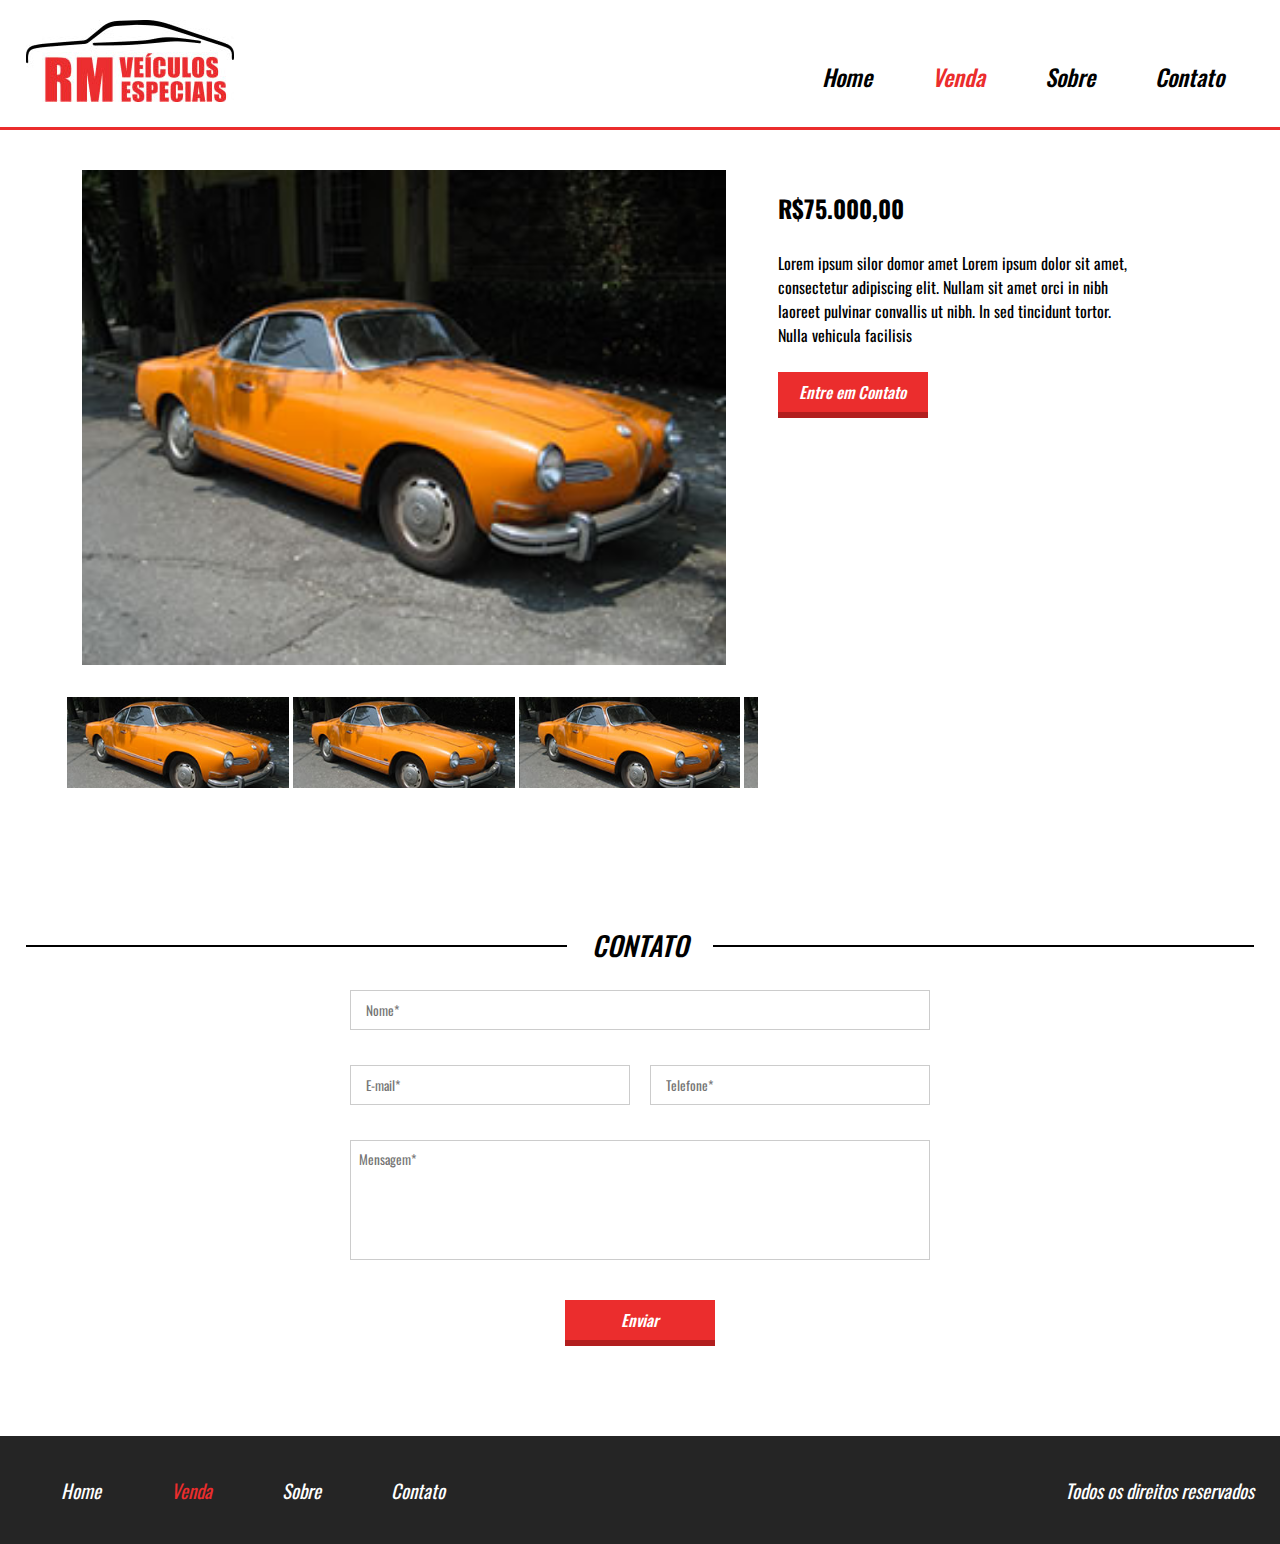
==== veiculo-teste.html @ ee7b996b "Add 'Veiculo-teste' page and Section Sale-Single" ====
<!DOCTYPE html>
<html lang="pt-br">

<head>
    <title>Projeto 05</title>
    <!-- fonts -->
    <link rel="preconnect" href="https://fonts.googleapis.com">
    <link rel="preconnect" href="https://fonts.gstatic.com" crossorigin>
    <link href="https://fonts.googleapis.com/css2?family=Oswald:wght@200;300;400;500;600;700&display=swap"
        rel="stylesheet">
    <!--------->
    <meta charset="UTF-8">
    <meta name="viewport" content="width=device-width, initial-scale=1.0,
    maximun-scale=1.0">
    <meta name="description" content="Conteúdo do meu site.">
    <meta name="keywords" content="palavras-chaves,separadas,por,virgula">
    <meta name="author" content="Carlos Devit">
    <link href="css/style.css" rel="stylesheet" />

</head>

<body>
    <header style="border-bottom: 3px solid #eb2d2d;">
        <div class="container">
            <div class="logo">
                <img src="images/logo.jpg" />
            </div><!-- logo -->

            <nav class="desktop">
                <ul>
                    <li><a href="index.html">Home</a></li>
                    <li><a style="color: #eb2d2d;" href="venda.html">Venda</a></li>
                    <li><a href="">Sobre</a></li>
                    <li><a href="">Contato</a></li>
                </ul>
            </nav><!-- desktop -->

            <nav class="mobile">
                <ul>
                    <li><a href="index.html">Home</a></li>
                    <li><a style="color: #eb2d2d;" href="venda.html">Venda</a></li>
                    <li><a href="">Sobre</a></li>
                    <li><a href="">Contato</a></li>
                </ul>
            </nav><!-- mobile -->
            <div class="clear"></div><!-- clear -->
        </div><!-- container -->
    </header><!-- header -->

    <section class="sale-single">

        <div class="container">
            <!--
            <div class="line-title">
                <div class="ln1"></div>/*ln1*/
            <h2>Volkswagen Karmann-ghia</h2>
        </div> /*line-title*/ -->

            <div class="car-info2">
                <div style="background-image: url(images/carro1.jpg);" class="featured-photo"></div>
                <!-- featured-photo -->
                <div class="nav-galery">
                    <div class="nav-galery-wraper">
                        <div style="background-image: url(images/carro1.jpg);" class="mini-img"></div><!-- mini-img -->
                        <div style="background-image: url(images/carro1.jpg);" class="mini-img"></div><!-- mini-img -->
                        <div style="background-image: url(images/carro1.jpg);" class="mini-img"></div><!-- mini-img -->
                        <div style="background-image: url(images/carro1.jpg);" class="mini-img"></div><!-- mini-img -->
                        <div style="background-image: url(images/carro1.jpg);" class="mini-img"></div><!-- mini-img -->
                        <div style="background-image: url(images/carro1.jpg);" class="mini-img"></div><!-- mini-img -->
                    </div><!-- nav-galery-wraper -->
                </div><!-- nav-galery -->
            </div><!-- car-info2 -->

            <div class="car-description">
                <h2>R$75.000,00</h2>
                <p>Lorem ipsum silor domor amet
                    Lorem ipsum dolor sit amet, consectetur adipiscing elit.
                    Nullam sit amet orci in nibh laoreet pulvinar convallis
                    ut nibh. In sed tincidunt tortor. Nulla vehicula facilisis
                </p>
                <a class="btn1" href="">Entre em Contato</a>
            </div><!-- car-description -->
            <div class="clear"></div><!-- clear -->
        </div><!-- container -->
    </section><!-- sale-single -->

    <section class="contact">
        <div class="line-title">
            <div class="ln1"></div><!-- ln1 -->
            <h2>Contato</h2>
        </div><!-- line-title -->

        <form>
            <div class="input-wraper w100">
                <input placeholder="Nome*" type="text" required>
            </div><!-- input-wraper w100 -->

            <div class="input-wraper w50">
                <input placeholder="E-mail*" type="text" required>
            </div><!-- input-wraper w50 -->

            <div class="input-wraper w50">
                <input placeholder="Telefone*" type="text" required>
            </div><!-- input-wraper w50 -->

            <div class="input-wraper w100">
                <textarea placeholder="Mensagem*" required></textarea>
            </div><!-- input-wraper w100 -->

            <div class="input-wraper w100">
                <input class="btn1" type="submit" value="Enviar">
            </div><!-- input-wraper w100 -->

            <div class="clear"></div><!-- clear -->
        </form>

    </section><!-- contact -->

    <footer>
        <div class="container">
            <nav>
                <ul>
                    <li><a href="index.html">Home</a></li>
                    <li><a style="color: #eb2d2d;" href="venda.html">Venda</a></li>
                    <li><a href="">Sobre</a></li>
                    <li><a href="">Contato</a></li>
                </ul>
            </nav>

            <p>Todos os direitos reservados</p>
            <div class="clear"></div><!-- clear -->
        </div><!-- container -->
    </footer> <!-- footer -->



</body>

</html>
---- css/style.css ----
/*Tags de formatação*/
* {
    margin: 0;
    padding: 0;
    box-sizing: border-box;
    font-family: 'Oswald', sans-serif;
}

html,
body {
    height: 100%;
}

div.clear {
    clear: both;
}

div.container {
    width: 100%;
    max-width: 1400px;
    margin: 0 auto;
}

/*******/

/*Header*/

header {
    padding: 20px 2% 35px 2%;
    height: 130px;
}

header div.logo {
    float: left;
}

/*Nav DESKTOP*/

header nav.desktop {
    float: right;
    position: relative;
    top: 40px;

}

header nav.desktop ul {
    list-style-type: none;
}

header nav.desktop ul li {
    float: left;
    font-size: 23px;
    padding: 0 30px;
    font-style: italic;
    font-weight: 500;
}

header nav.desktop ul li a {
    text-decoration: none;
    color: black;
}

/*Nav DESKTOP*/

/*Nav MOBILE*/

header nav.mobile {
    margin-top: 40px;
    float: right;
    width: 32px;
    height: 32px;
    background-size: 100% 100%;
    cursor: pointer;
    background-image: url('../images/icon_menu.png');
    display: none;
}

header nav.mobile ul {
    display: none;
    width: 100%;
    position: absolute;
    left: 0;
    top: 110px;
    border-top: 4px solid #eb2d2d;
    border-bottom: 4px solid #eb2d2d;
    z-index: 999;
    text-align: center;
    background-color: white;
}

header nav.mobile ul li {
    font-size: 23px;
    padding: 20px 2%;
    font-style: italic;
    font-weight: 800;
}

header nav.mobile ul li a {
    text-decoration: none;
    color: black;
}

/*Nav MOBILE*/

/*******/

/*Section banner*/

section.banner {
    overflow: hidden;
    width: 100%;
    height: 650px;
    background: black;
    background-image: url('../images/bg.jpg');
    background-size: contain;
    background-position: right bottom;
    background-repeat: no-repeat;
}

div.text-banner {
    padding: 100px;
}

div.text-banner-single {
    width: 314px;
    font-style: italic;
    margin-top: 30px;
    height: 70px;
    line-height: 70px;
    padding-left: 50px;
    text-transform: uppercase;
    color: white;
    font-size: 23px;
    background-image: url(../images/box-text.png);
    background-size: 100% 100%;
    background-repeat: no-repeat;
}

div.text-banner div.text-banner-single:nth-of-type(2) {
    width: 200px;
    height: 70px;
    line-height: 70px;
    position: relative;
    left: -10px;
}

div.text-banner div.text-banner-single:nth-of-type(3) {
    width: 170px;
    height: 70px;
    line-height: 70px;
    position: relative;
    left: -20px;
}

div.text-banner div.text-banner-single:nth-of-type(4) {
    width: 320px;
    font-size: 21px;
    color: black;
    position: relative;
    left: -30px;
    line-height: 70px;
    background-image: url('../images/box-white-text.png');

}

/*******/

/*Section featured-vehicles*/

section.featured-vehicles {
    padding: 90px 2%;
}

section.featured-vehicles div.container {
    padding: 40px 0;
}

div.line-title {
    max-width: 1400px;
    margin: 0 auto;
    position: relative;
    text-align: center;
}

div.ln1 {
    position: absolute;
    top: 20px;
    height: 2px;
    width: 100%;
    background: black;
}

div.line-title h2{
    position: relative;
    text-align: center;
    display: inline-block;
    padding: 0 2%;
    background: white;
    font-size: 27px;
    font-weight: 500;
    font-style: italic;
    text-transform: uppercase;
}

div.car-showcase {
    float: left;
    width: 33.3%;
}

div.car-showcase div.car-img {
    width: 100%;
    padding-top: 100%;
    border: 8px solid white;
    background-size: 100% 100%;
}

div.car-showcase h2 {
    padding-left: 8px;
    color: black;
    font-style: italic;
    font-size: 20px;
}

div.car-showcase p {
    padding-top: 8px;
    padding-left: 8px;
    color: #353535;
    font-style: italic;
    font-size: 12px;
}

.btn1 {
    color: white;
    font-size: 16px;
    font-style: italic;
    font-weight: 500;
    width: 150px;
    text-align: center;
    display: block;
    line-height: 40px;
    background-color: #eb2d2d;
    text-decoration: none;
    border-bottom: 6px solid #b21e1e;
}

div.car-showcase a {
    margin-left: 8px;
    margin-top: 10px;
}

/*******/

/*Section service-description*/
section.service-description {
    display: flex;
}


/* HALF 1*/
div.half1 {
    width: 50%;
    padding: 90px 2%;
    background: #242424;
    color: white;
    text-align: right;
}

div.half1-wraper {
    padding-right: 30%;
    display: inline-block;
    text-align: left;
}

div.half1-wraper h2 {
    font-weight: normal;
    font-style: italic;
    font-size: 32px;
}

div.half1-wraper ul {
    display: inline-block;
    margin-top: 20px;
}

div.half1-wraper li {
    margin-left: 15px;
}

div.half1-wraper a {
    display: inline-block;
    margin-left: 40px;
    vertical-align: bottom;
}

/* HALF 1*/

/* HALF 2*/

div.half2 {
    width: 50%;
    padding: 90px 5%;
    background: #eb2d2d;
    color: white;
}

div.half2 h2 {
    font-weight: normal;
    font-style: italic;
    font-size: 32px;
}

div.half2 div.depoiment-single {
    margin-top: 20px;
}

div.depoiment-single p {
    font-size: 22px;
}

div.navigation {
    float: left;
    width: 100%;
    max-width: 700px;
    margin-top: 30px;
}

div.navigation img {
    margin: 0 20px;
    cursor: pointer;
}

div.arrows {
    float: left;
}

div.depoiment-name {
    float: right;
    color: #252525;
    font-size: 23px;
}

/* HALF 2*/

/*******/

/*Section contact*/
section.contact{
    padding: 80px 2%;
}

section.contact form{
    max-width: 600px;
    margin: 0 auto;
}

section.contact div.input-wraper{
    float: left;
    padding: 10px;
    margin-top: 15px;
}

section.contact input[type=text]{
    width: 100%;
    height: 40px;
    line-height: 40px;
    padding-left: 15px;
    border: 1px solid #ccc;

}
section.contact textarea{
    width: 100%;
    border: 1px solid #ccc;
    height: 120px;
    padding: 8px;
    resize: none;
}

section.contact form div.input-wraper:nth-of-type(5){
    text-align: center;
}

section.contact input[type=submit]{
    cursor: pointer;
    border-top: 0;
    border-left: 0;
    border-right: 0;
    display: inline-block;
}

div.w100{
    width: 100%;
}

div.w50{
    width: 50%;
}

/*******/

/*Footer*/

footer{
    padding: 40px 2%;
    background: #252525;
}

footer nav{
    float: left;
}

footer nav ul{
    list-style-type: none;
}

footer nav ul li{
    float: left;
    font-style: italic;
    padding: 0 35px;
    font-size: 19px;
}

footer nav ul li a{
    color: white;
    text-decoration: none;
}


footer p{
    float: right;
    color: white;
    font-size: 19px;
    font-style: italic;
}

/*******/

/*Page & Section Venda*/

section.sale{
    padding: 90px 2%;
    min-height: 90%;
}

div.sale-content{
    margin-top: 40px;
}

div.sidebar{
    float: left;
    width: 30%;
}

div.search1 {
    width: 90%;
}

div.search1 h2, div.search2 h2{
    font-size: 24px;
    color: black;
    font-weight: normal;
}

div.search1 div.price-bar{
    width: 100%;
    height: 20px;
    background: white;
    margin-top: 8px;
    border: 1px solid #ccc;
    border-radius: 20px;
    position: relative;
}

div.price-bar-fill{
    position: absolute;
    left: 0;
    top: 0;
    width: 30%;
    height: 20px;
    border-radius: 20px;
    background: linear-gradient(to bottom,rgb(255, 255, 255),rgb(200, 200, 200));
}

div.pointer-bar{
    width: 26px;
    height: 26px;
    position: absolute;
    top: -3px;
    left: calc(30% - 13px);
    cursor: pointer;
    border: 1px solid #777;
    border-radius: 8px;
    background: linear-gradient(to bottom,rgb(255, 255, 255),rgb(180, 180, 180));
}

div.search-value{
    margin-top: 8px;
}

div.search-value p{
    color: black 14px;
}

div.search-value p:nth-of-type(1){
    float: left;
}

div.search-value p:nth-of-type(2){
    float: right;
}

div.search2{
    margin-top: 40px;
}

div.form-sale-wraper{
    margin-top: 10px;
}
div.form-sale-wraper input[type=checkbox]{
    display: none;
}

div.form-sale-wraper label{
    width: 20px;
    height: 20px;
    display: inline-block;
    border: 1px solid #ccc;
    border-radius: 3px;
    vertical-align: top;
    cursor: pointer;
    position: relative;
}

div.form-sale-wraper input[type=checkbox]:checked + label > div.circle{
    display: block;
}

div.circle{
    width: 8px;
    height: 8px;
    display: none;
    border-radius: 4px;
    background: black;
    position: absolute;
    left: 6px;
    top: 6px;
}

div.form-sale-wraper span{
    padding: 0 10px;
    display: inline-block;
    vertical-align: top;
}

div.sale-showcase{
    overflow: hidden;
    float: left;
    width: 70%;
    
}

div.sale-showcase div.car-showcase{
    margin-top: 20px;
}


/*******/

/*Page Veiculo teste*/

section.sale-single{
    padding: 0 2%;
}

section.sale-single div.container{
    padding: 40px 2%;

}

div.car-info2{
    float: left;
    width: 60%;
}

div.featured-photo{
    width: 100%;
    padding-top: 70%;
    background-position: center;
    background-size: contain;
    background-repeat: no-repeat;
}

div.car-description{
    float: left;
    width: 40%;
    padding: 20px;
}

div.car-description p{
    margin-top: 25px;
    max-width: 360px;
}

div.car-description a{
    margin-top: 25px;
}

div.nav-galery{
    width: 100%;
    padding: 15px;
    margin-top: 15px;
    overflow: scroll;
}

div.nav-galery-wraper{
    width: 200%;
}

div.mini-img{
    float: left;
    background-position: center;
    background-size: cover;
    padding-top: calc(33.3% * (100 / 200) * 0.4);
    width: calc(33.3% * (100 / 200));
    border: 2px solid white;
}

/*******/


/*Media Queries*/

/* max-width: 1250px */

@media screen and (max-width: 1250px) {
    section.banner {
        background-size: cover;
        background-position: 100px center;
        height: 80vh;
    }
}

/* max-width: 1220px */

@media screen and (max-width: 1220px) {
    div.half1 {
        text-align: center;
    }

    div.half1-wraper {
        text-align: left;
        padding-right: 0;
    }

    div.half1-wraper a {
        display: block;
        margin-top: 15px;
        margin-left: 0;
    }
}

@media screen and (max-width: 1100px) {
        div.sale-showcase, div.sidebar{
        text-align: center;
        width: 100%;
    }

    div.search1{
        display: inline-block;
    }

        div.search2{
        display: inline-block;
        text-align: left;
    }

}

/* max-width: 768px */

@media screen and (max-width: 768px) {

    header nav.desktop {
        display: none;
    }

    header nav.mobile {
        display: block;
    }

    div.text-banner {
        padding: 70px 10%;
    }

    section.featured-vehicles div.container {
        max-width: 1000px;
        padding: 40px 0;
        text-align: center;
    }

    div.car-showcase {
        display: inline-block;
        float: none;
        width: 80%;
        margin-top: 20px;
    }

    div.car-showcase a {
        display: inline-block;
    }

    section.service-description {
        flex-direction: column;
    }

    div.half1,
    div.half2 {
        width: 100%;
        padding: 80px 5%;
    }

    div.w50{
        width: 100%;
    }

    footer nav{
        display: none;
    }

    footer{
        text-align: center;
    }
    
    footer p{
        float: none;
    }

}

/* max-width: 580px */

@media screen and (max-width: 580px) {
    div.text-banner {
        padding: 30px 10%;
    }

    div.text-banner-single {
        width: 240px;
        font-size: 18px;
    }

    div.text-banner div.text-banner-single:nth-of-type(4) {
        width: 270px;
    }
}

/*******/
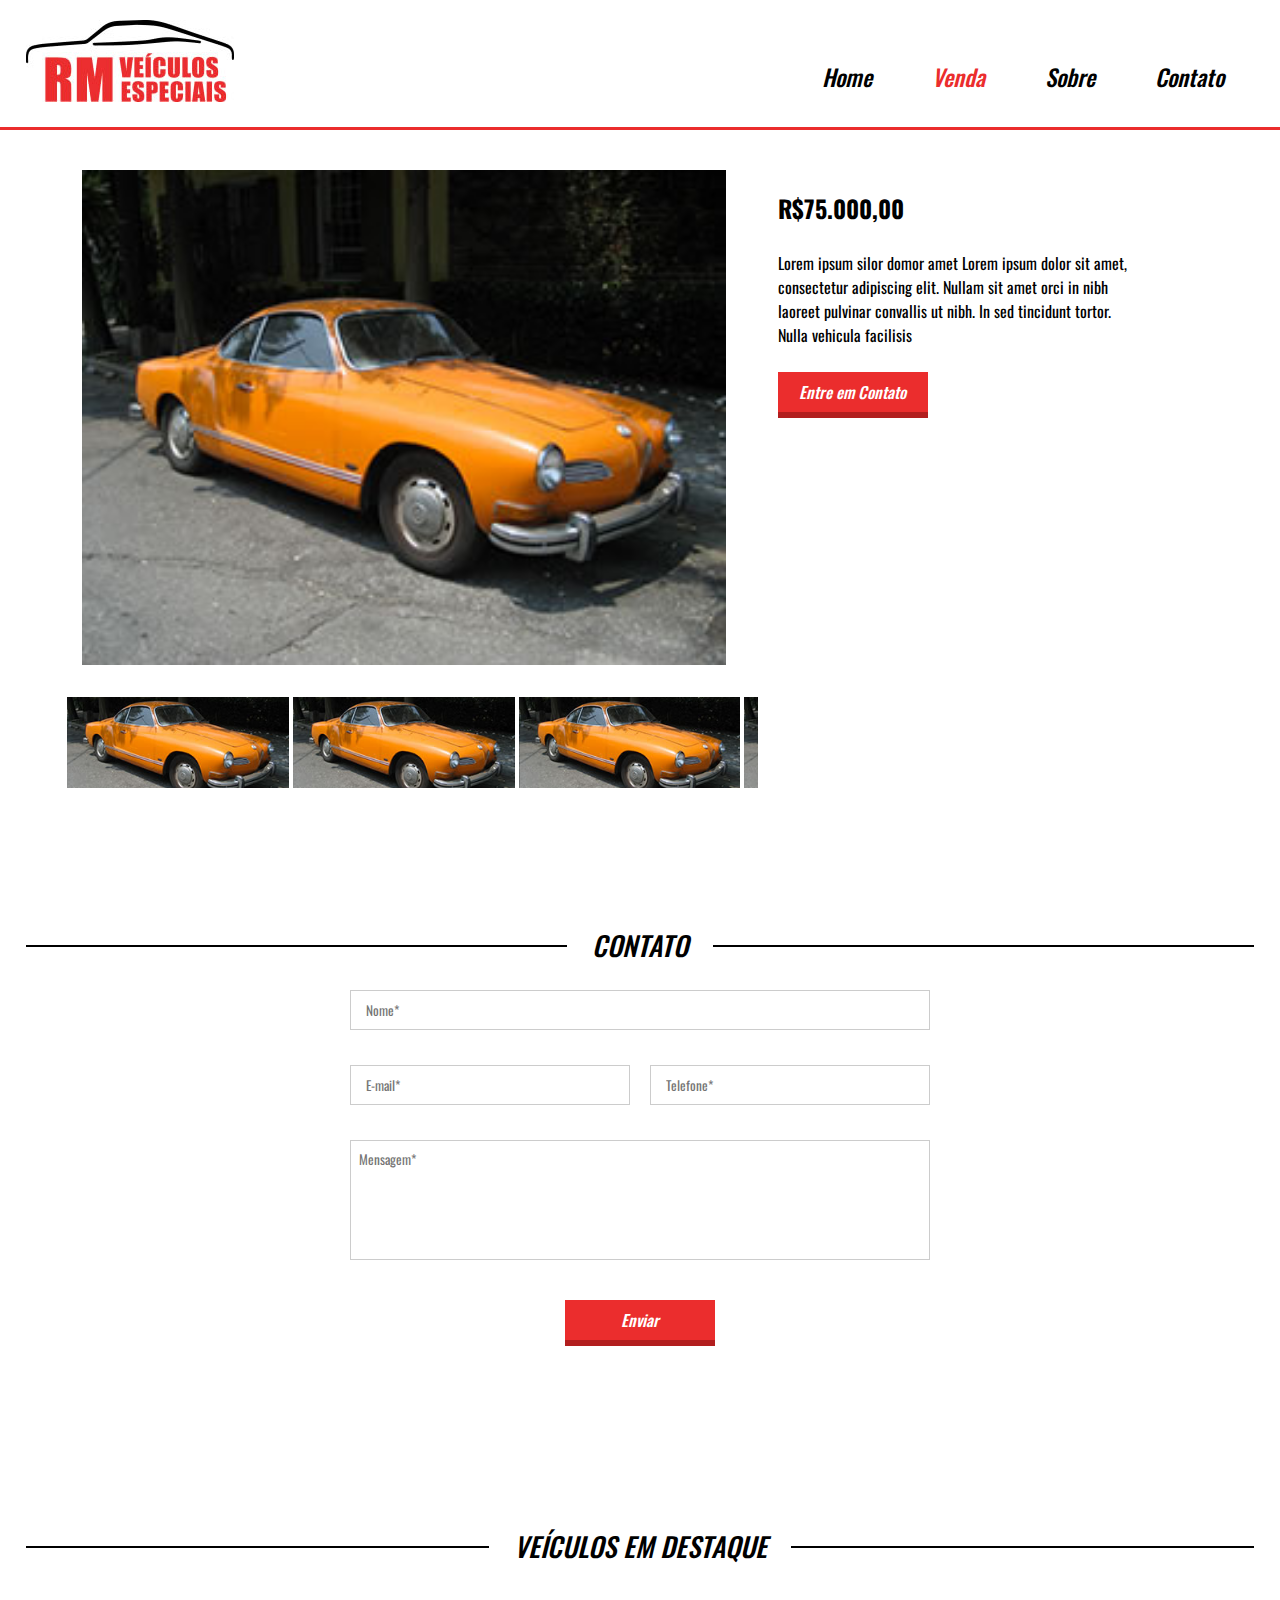
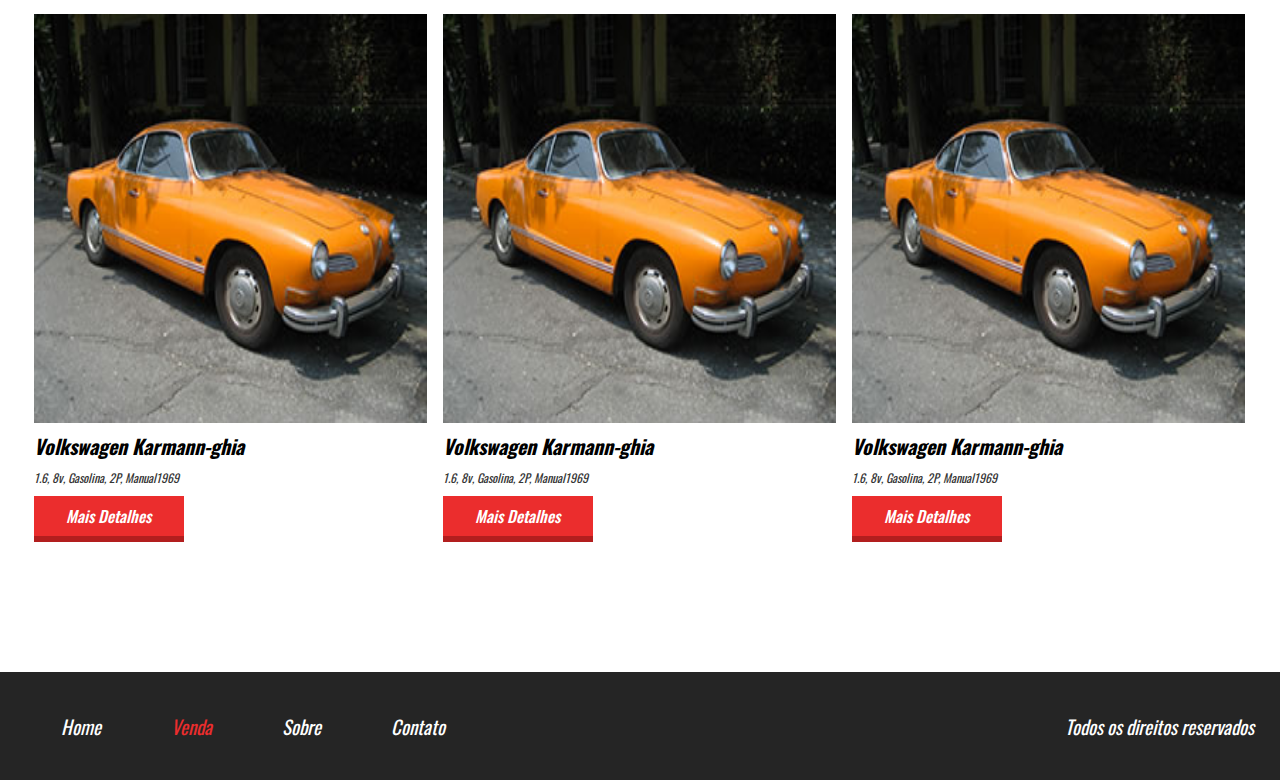
==== commit 825d2a32: "Add 'Veiculo-teste' page and Section Sale-Single" ====
--- a/veiculo-teste.html
+++ b/veiculo-teste.html
@@ -116,6 +116,43 @@
 
     </section><!-- contact -->
 
+    <section class="featured-vehicles">
+        <div class="line-title">
+            <div class="ln1"></div><!-- ln1 -->
+            <h2>Veículos em destaque</h2>
+        </div><!-- line-title -->
+
+        <div class="container">
+            <div class="car-showcase">
+                <div style="background-image:url(images/carro1.jpg);" class="car-img"></div><!-- car-img -->
+                <div class="car-info">
+                    <h2>Volkswagen Karmann-ghia</h2>
+                    <p>1.6, 8v, Gasolina, 2P, Manual1969</p>
+                    <a class="btn1" href="">Mais Detalhes</a>
+                </div><!-- car-info -->
+            </div><!-- car-showcase -->
+
+            <div class="car-showcase">
+                <div style="background-image:url(images/carro1.jpg);" class="car-img"></div><!-- car-img -->
+                <div class="car-info">
+                    <h2>Volkswagen Karmann-ghia</h2>
+                    <p>1.6, 8v, Gasolina, 2P, Manual1969</p>
+                    <a class="btn1" href="">Mais Detalhes</a>
+                </div><!-- car-info -->
+            </div><!-- car-showcase -->
+
+            <div class="car-showcase">
+                <div style="background-image:url(images/carro1.jpg);" class="car-img"></div><!-- car-img -->
+                <div class="car-info">
+                    <h2>Volkswagen Karmann-ghia</h2>
+                    <p>1.6, 8v, Gasolina, 2P, Manual1969</p>
+                    <a class="btn1" href="">Mais Detalhes</a>
+                </div><!-- car-info -->
+            </div><!-- car-showcase -->
+            <div class="clear"></div><!-- clear -->
+        </div><!-- container -->
+    </section><!-- featured-vehicles -->
+
     <footer>
         <div class="container">
             <nav>
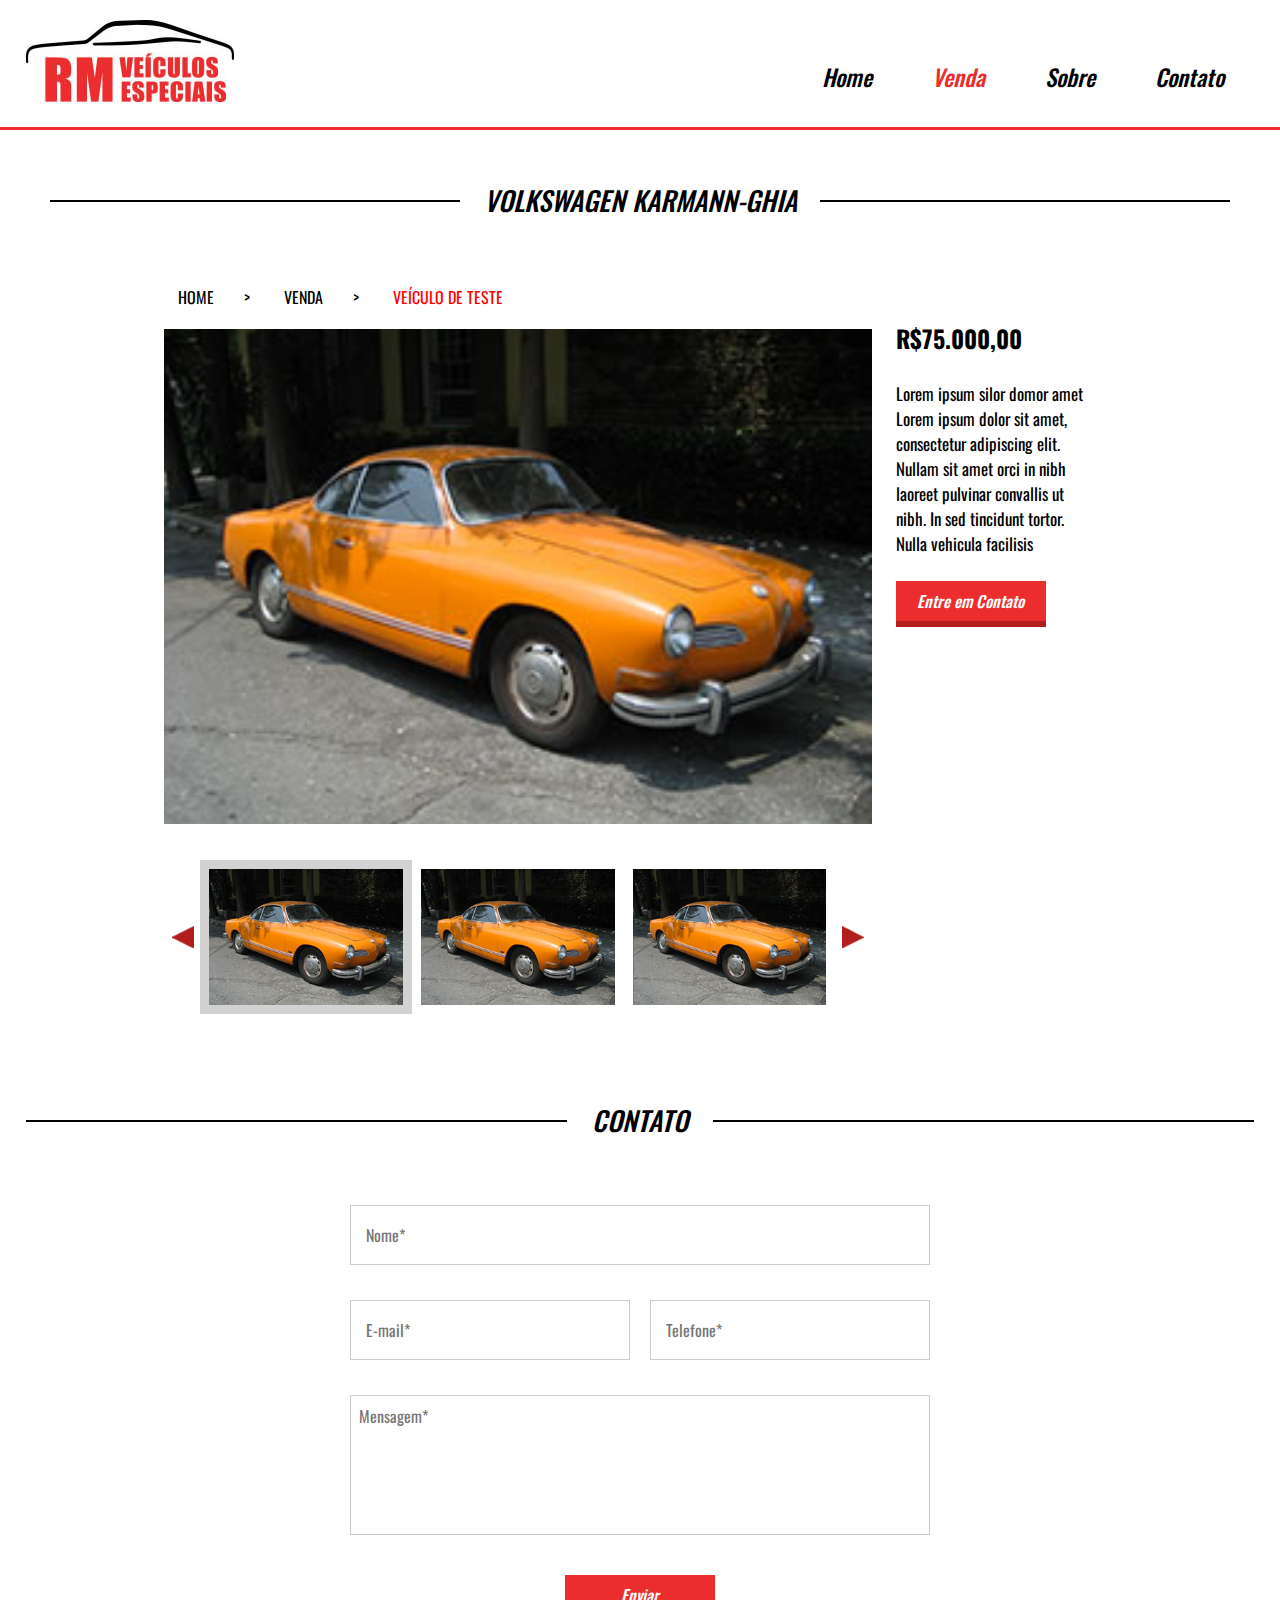
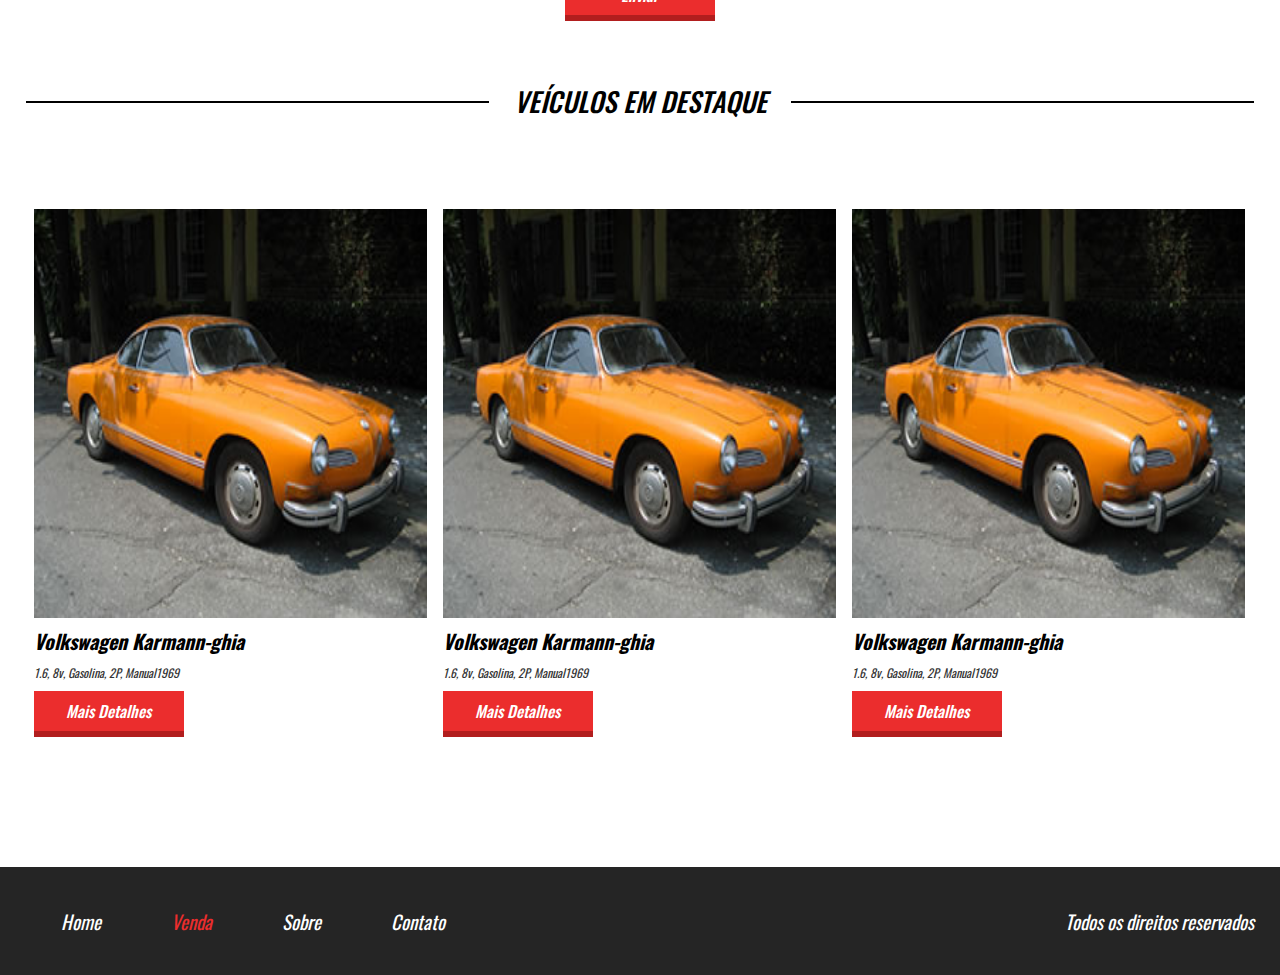
==== commit a61fc25f: "Att page 'Veiculo-Teste'" ====
--- a/veiculo-teste.html
+++ b/veiculo-teste.html
@@ -50,25 +50,59 @@
     <section class="sale-single">
 
         <div class="container">
-            <!--
-            <div class="line-title">
-                <div class="ln1"></div>/*ln1*/
-            <h2>Volkswagen Karmann-ghia</h2>
-        </div> /*line-title*/ -->
+
+            <div class="line-title line-sale">
+                <div class="ln1"></div><!-- ln1 -->
+                <h2>Volkswagen Karmann-ghia</h2>
+            </div> <!-- line-title -->
 
             <div class="car-info2">
-                <div style="background-image: url(images/carro1.jpg);" class="featured-photo"></div>
-                <!-- featured-photo -->
-                <div class="nav-galery">
-                    <div class="nav-galery-wraper">
-                        <div style="background-image: url(images/carro1.jpg);" class="mini-img"></div><!-- mini-img -->
-                        <div style="background-image: url(images/carro1.jpg);" class="mini-img"></div><!-- mini-img -->
-                        <div style="background-image: url(images/carro1.jpg);" class="mini-img"></div><!-- mini-img -->
-                        <div style="background-image: url(images/carro1.jpg);" class="mini-img"></div><!-- mini-img -->
-                        <div style="background-image: url(images/carro1.jpg);" class="mini-img"></div><!-- mini-img -->
-                        <div style="background-image: url(images/carro1.jpg);" class="mini-img"></div><!-- mini-img -->
-                    </div><!-- nav-galery-wraper -->
-                </div><!-- nav-galery -->
+                <div class="info-bread">
+                    <a href="index.html">HOME</a><span>></span>
+                    <a href="venda.html">VENDA</a><span>></span>
+                    <a href="veiculo-teste.html">VEÍCULO DE TESTE</a>
+                </div><!-- info-bread -->
+                <div style="background-image: url(images/carro1.jpg);" 
+                class="featured-photo"></div><!-- featured-photo -->
+                <div class="nav-galery-parent">
+                    <div class="arrow-left-nav"></div><!-- arrow-left-nav -->
+                    <div class="arrow-right-nav"></div><!-- arrow-right-nav -->
+                    <div class="nav-galery">
+                        <div class="nav-galery-wraper">
+                            <div style="background-color: rgb(210, 210, 210);"
+                             class="mini-img-wraper">
+                                <div style="background-image: url(images/carro1.jpg);" 
+                                class="mini-img"></div><!-- mini-img -->
+                            </div><!-- mini-img-wraper -->
+
+                            <div class="mini-img-wraper">
+                                <div style="background-image: url(images/carro1.jpg);" 
+                                class="mini-img"></div><!-- mini-img -->
+                            </div><!-- mini-img-wraper -->
+
+                            <div class="mini-img-wraper">
+                                <div style="background-image: url(images/carro1.jpg);" 
+                                class="mini-img"></div><!-- mini-img -->
+                            </div><!-- mini-img-wraper -->
+
+                            <div class="mini-img-wraper">
+                                <div style="background-image: url(images/carro1.jpg);" 
+                                class="mini-img"></div><!-- mini-img -->
+                            </div><!-- mini-img-wraper -->
+
+                            <div class="mini-img-wraper">
+                                <div style="background-image: url(images/carro1.jpg);" 
+                                class="mini-img"></div><!-- mini-img -->
+                            </div><!-- mini-img-wraper -->
+
+                            <div class="mini-img-wraper">
+                                <div style="background-image: url(images/carro1.jpg);" 
+                                class="mini-img"></div><!-- mini-img -->
+                            </div><!-- mini-img-wraper -->
+
+                        </div><!-- nav-galery-wraper -->
+                    </div><!-- nav-galery -->
+                </div><!-- nav-galery-parent -->
             </div><!-- car-info2 -->
 
             <div class="car-description">
@@ -85,7 +119,7 @@
     </section><!-- sale-single -->
 
     <section class="contact">
-        <div class="line-title">
+        <div class="line-title line-sale">
             <div class="ln1"></div><!-- ln1 -->
             <h2>Contato</h2>
         </div><!-- line-title -->
@@ -117,7 +151,7 @@
     </section><!-- contact -->
 
     <section class="featured-vehicles">
-        <div class="line-title">
+        <div class="line-title line-sale">
             <div class="ln1"></div><!-- ln1 -->
             <h2>Veículos em destaque</h2>
         </div><!-- line-title -->
--- a/css/style.css
+++ b/css/style.css
@@ -190,7 +190,7 @@
     background: black;
 }
 
-div.line-title h2{
+div.line-title h2 {
     position: relative;
     text-align: center;
     display: inline-block;
@@ -344,42 +344,45 @@
 /*******/
 
 /*Section contact*/
-section.contact{
-    padding: 80px 2%;
-}
-
-section.contact form{
+section.contact {
+    padding: 80px 2% 0 2%;
+}
+
+section.contact form {
     max-width: 600px;
-    margin: 0 auto;
-}
-
-section.contact div.input-wraper{
+    margin: 30px auto;
+}
+
+section.contact div.input-wraper {
     float: left;
     padding: 10px;
     margin-top: 15px;
 }
 
-section.contact input[type=text]{
-    width: 100%;
-    height: 40px;
+section.contact input[type=text] {
+    width: 100%;
+    height: 60px;
+    font-size: 16px;
     line-height: 40px;
     padding-left: 15px;
     border: 1px solid #ccc;
 
 }
-section.contact textarea{
-    width: 100%;
+
+section.contact textarea {
+    width: 100%;
+    font-size: 16px;
     border: 1px solid #ccc;
-    height: 120px;
+    height: 140px;
     padding: 8px;
     resize: none;
 }
 
-section.contact form div.input-wraper:nth-of-type(5){
+section.contact form div.input-wraper:nth-of-type(5) {
     text-align: center;
 }
 
-section.contact input[type=submit]{
+section.contact input[type=submit] {
     cursor: pointer;
     border-top: 0;
     border-left: 0;
@@ -387,11 +390,11 @@
     display: inline-block;
 }
 
-div.w100{
-    width: 100%;
-}
-
-div.w50{
+div.w100 {
+    width: 100%;
+}
+
+div.w50 {
     width: 50%;
 }
 
@@ -399,33 +402,33 @@
 
 /*Footer*/
 
-footer{
+footer {
     padding: 40px 2%;
     background: #252525;
 }
 
-footer nav{
-    float: left;
-}
-
-footer nav ul{
+footer nav {
+    float: left;
+}
+
+footer nav ul {
     list-style-type: none;
 }
 
-footer nav ul li{
+footer nav ul li {
     float: left;
     font-style: italic;
     padding: 0 35px;
     font-size: 19px;
 }
 
-footer nav ul li a{
+footer nav ul li a {
     color: white;
     text-decoration: none;
 }
 
 
-footer p{
+footer p {
     float: right;
     color: white;
     font-size: 19px;
@@ -436,16 +439,16 @@
 
 /*Page & Section Venda*/
 
-section.sale{
+section.sale {
     padding: 90px 2%;
     min-height: 90%;
 }
 
-div.sale-content{
+div.sale-content {
     margin-top: 40px;
 }
 
-div.sidebar{
+div.sidebar {
     float: left;
     width: 30%;
 }
@@ -454,13 +457,14 @@
     width: 90%;
 }
 
-div.search1 h2, div.search2 h2{
+div.search1 h2,
+div.search2 h2 {
     font-size: 24px;
     color: black;
     font-weight: normal;
 }
 
-div.search1 div.price-bar{
+div.search1 div.price-bar {
     width: 100%;
     height: 20px;
     background: white;
@@ -470,17 +474,17 @@
     position: relative;
 }
 
-div.price-bar-fill{
+div.price-bar-fill {
     position: absolute;
     left: 0;
     top: 0;
     width: 30%;
     height: 20px;
     border-radius: 20px;
-    background: linear-gradient(to bottom,rgb(255, 255, 255),rgb(200, 200, 200));
-}
-
-div.pointer-bar{
+    background: linear-gradient(to bottom, rgb(255, 255, 255), rgb(200, 200, 200));
+}
+
+div.pointer-bar {
     width: 26px;
     height: 26px;
     position: absolute;
@@ -489,37 +493,38 @@
     cursor: pointer;
     border: 1px solid #777;
     border-radius: 8px;
-    background: linear-gradient(to bottom,rgb(255, 255, 255),rgb(180, 180, 180));
-}
-
-div.search-value{
+    background: linear-gradient(to bottom, rgb(255, 255, 255), rgb(180, 180, 180));
+}
+
+div.search-value {
     margin-top: 8px;
 }
 
-div.search-value p{
+div.search-value p {
     color: black 14px;
 }
 
-div.search-value p:nth-of-type(1){
-    float: left;
-}
-
-div.search-value p:nth-of-type(2){
+div.search-value p:nth-of-type(1) {
+    float: left;
+}
+
+div.search-value p:nth-of-type(2) {
     float: right;
 }
 
-div.search2{
+div.search2 {
     margin-top: 40px;
 }
 
-div.form-sale-wraper{
+div.form-sale-wraper {
     margin-top: 10px;
 }
-div.form-sale-wraper input[type=checkbox]{
+
+div.form-sale-wraper input[type=checkbox] {
     display: none;
 }
 
-div.form-sale-wraper label{
+div.form-sale-wraper label {
     width: 20px;
     height: 20px;
     display: inline-block;
@@ -530,11 +535,11 @@
     position: relative;
 }
 
-div.form-sale-wraper input[type=checkbox]:checked + label > div.circle{
+div.form-sale-wraper input[type=checkbox]:checked+label>div.circle {
     display: block;
 }
 
-div.circle{
+div.circle {
     width: 8px;
     height: 8px;
     display: none;
@@ -545,20 +550,20 @@
     top: 6px;
 }
 
-div.form-sale-wraper span{
+div.form-sale-wraper span {
     padding: 0 10px;
     display: inline-block;
     vertical-align: top;
 }
 
-div.sale-showcase{
+div.sale-showcase {
     overflow: hidden;
     float: left;
     width: 70%;
-    
-}
-
-div.sale-showcase div.car-showcase{
+
+}
+
+div.sale-showcase div.car-showcase {
     margin-top: 20px;
 }
 
@@ -567,61 +572,126 @@
 
 /*Page Veiculo teste*/
 
-section.sale-single{
-    padding: 0 2%;
-}
-
-section.sale-single div.container{
+section.sale-single {
+    padding: 80px 2% 0 2%;
+}
+
+section.sale-single div.container {
     padding: 40px 2%;
-
-}
-
-div.car-info2{
-    float: left;
+    text-align: center;
+    max-width: 1280px;
+
+}
+
+
+div.line-sale {
+    margin-top: -70px;
+    margin-bottom: 40px;
+}
+
+div.car-info2 {
+    margin-top: 5px;
+    display: inline-block;
     width: 60%;
 }
 
-div.featured-photo{
+div.featured-photo {
     width: 100%;
     padding-top: 70%;
     background-position: center;
-    background-size: contain;
+    background-size: cover;
     background-repeat: no-repeat;
 }
 
-div.car-description{
-    float: left;
-    width: 40%;
-    padding: 20px;
-}
-
-div.car-description p{
+div.car-description {
+    display: inline-block;
+    vertical-align: top;
+    padding: 60px 20px;
+    text-align: left;
+}
+
+div.car-description p {
     margin-top: 25px;
-    max-width: 360px;
-}
-
-div.car-description a{
+    font-size: 17px;
+    max-width: 200px;
+}
+
+div.car-description a {
     margin-top: 25px;
 }
 
-div.nav-galery{
-    width: 100%;
-    padding: 15px;
-    margin-top: 15px;
-    overflow: scroll;
-}
-
-div.nav-galery-wraper{
+div.nav-galery-parent {
+    width: 100%;
+    padding: 36px;
+    position: relative;
+}
+
+div.arrow-left-nav {
+    position: absolute;
+    left: 8px;
+    top: 50%;
+    transform: translateY(-50%);
+    -ms-transform: translateY(-50%);
+    cursor: pointer;
+    background-image: url(../images/arrow-left.png);
+    background-size: 100% 100%;
+    width: 22px;
+    height: 22px;
+}
+
+div.arrow-right-nav {
+    position: absolute;
+    right: 8px;
+    top: 50%;
+    transform: translateY(-50%);
+    -ms-transform: translateY(-50%);
+    cursor: pointer;
+    background-image: url(../images/arrow-right.png);
+    background-size: 100% 100%;
+    width: 22px;
+    height: 22px;
+}
+
+div.info-bread {
+    padding: 20px 2%;
+    text-align: left;
+}
+
+div.info-bread a {
+    text-decoration: none;
+    color: black;
+}
+
+div.info-bread a:last-child {
+    color: red;
+}
+
+div.info-bread span {
+    padding: 0 30px;
+}
+
+div.nav-galery {
+    width: 100%;
+    overflow: hidden;
+}
+
+div.nav-galery-wraper {
     width: 200%;
 }
 
-div.mini-img{
-    float: left;
+div.mini-img-wraper{
+    float: left;
+    padding: 9px;
+    width: calc(33.3% * (100 / 200));
+}
+
+div.mini-img {
+    width: 100%;
+    padding-top: 70%;
+    cursor: pointer;
     background-position: center;
     background-size: cover;
-    padding-top: calc(33.3% * (100 / 200) * 0.4);
-    width: calc(33.3% * (100 / 200));
-    border: 2px solid white;
+    background-color: green;
 }
 
 /*******/
@@ -659,16 +729,18 @@
 }
 
 @media screen and (max-width: 1100px) {
-        div.sale-showcase, div.sidebar{
+
+    div.sale-showcase,
+    div.sidebar {
         text-align: center;
         width: 100%;
     }
 
-    div.search1{
+    div.search1 {
         display: inline-block;
     }
 
-        div.search2{
+    div.search2 {
         display: inline-block;
         text-align: left;
     }
@@ -718,20 +790,36 @@
         padding: 80px 5%;
     }
 
-    div.w50{
+    div.w50 {
         width: 100%;
     }
 
-    footer nav{
+    footer nav {
         display: none;
     }
 
-    footer{
+    footer {
         text-align: center;
     }
-    
-    footer p{
+
+    footer p {
         float: none;
+    }
+
+    div.car-info2{
+        width: 100%;
+    }
+    div.car-description {
+        padding: 20px 2%;
+        text-align: center;
+    }
+
+    div.car-description a {
+        display: inline-block;
+    }
+
+    div.car-description p {
+        max-width: none;
     }
 
 }
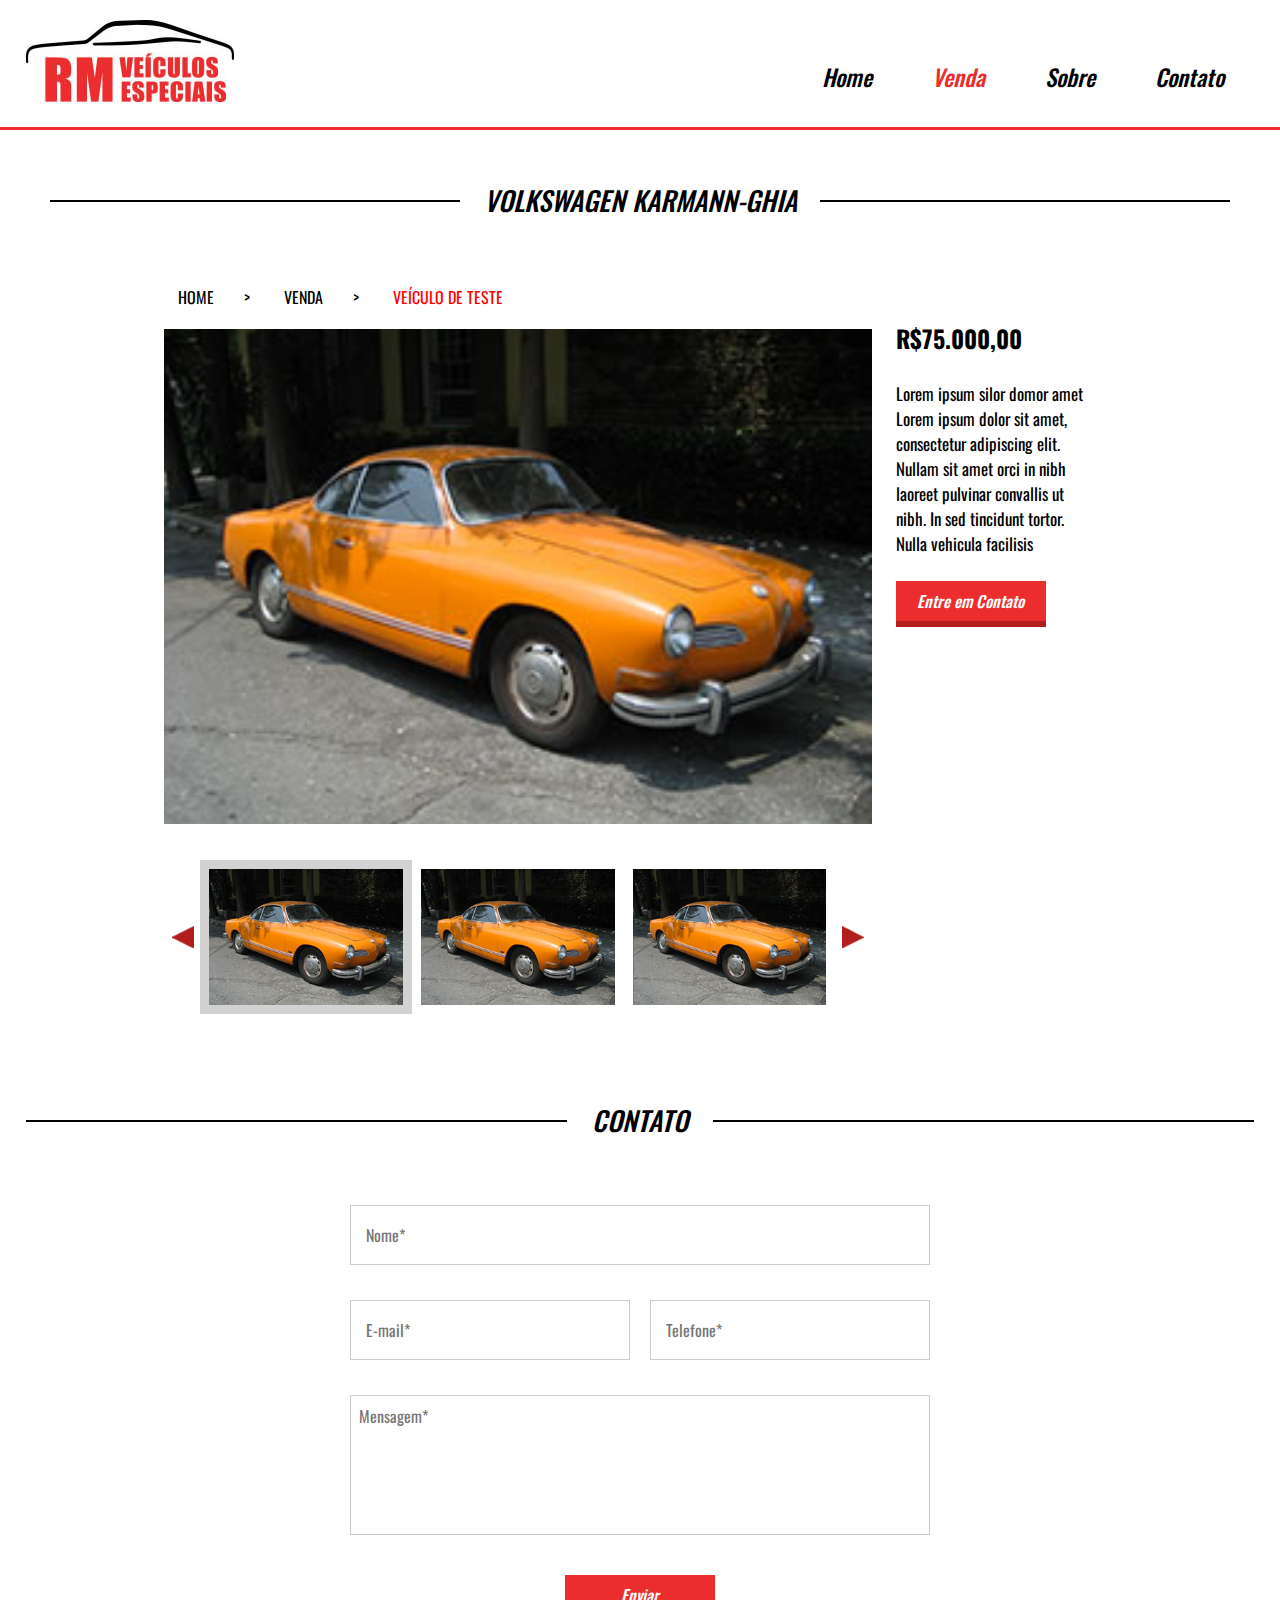
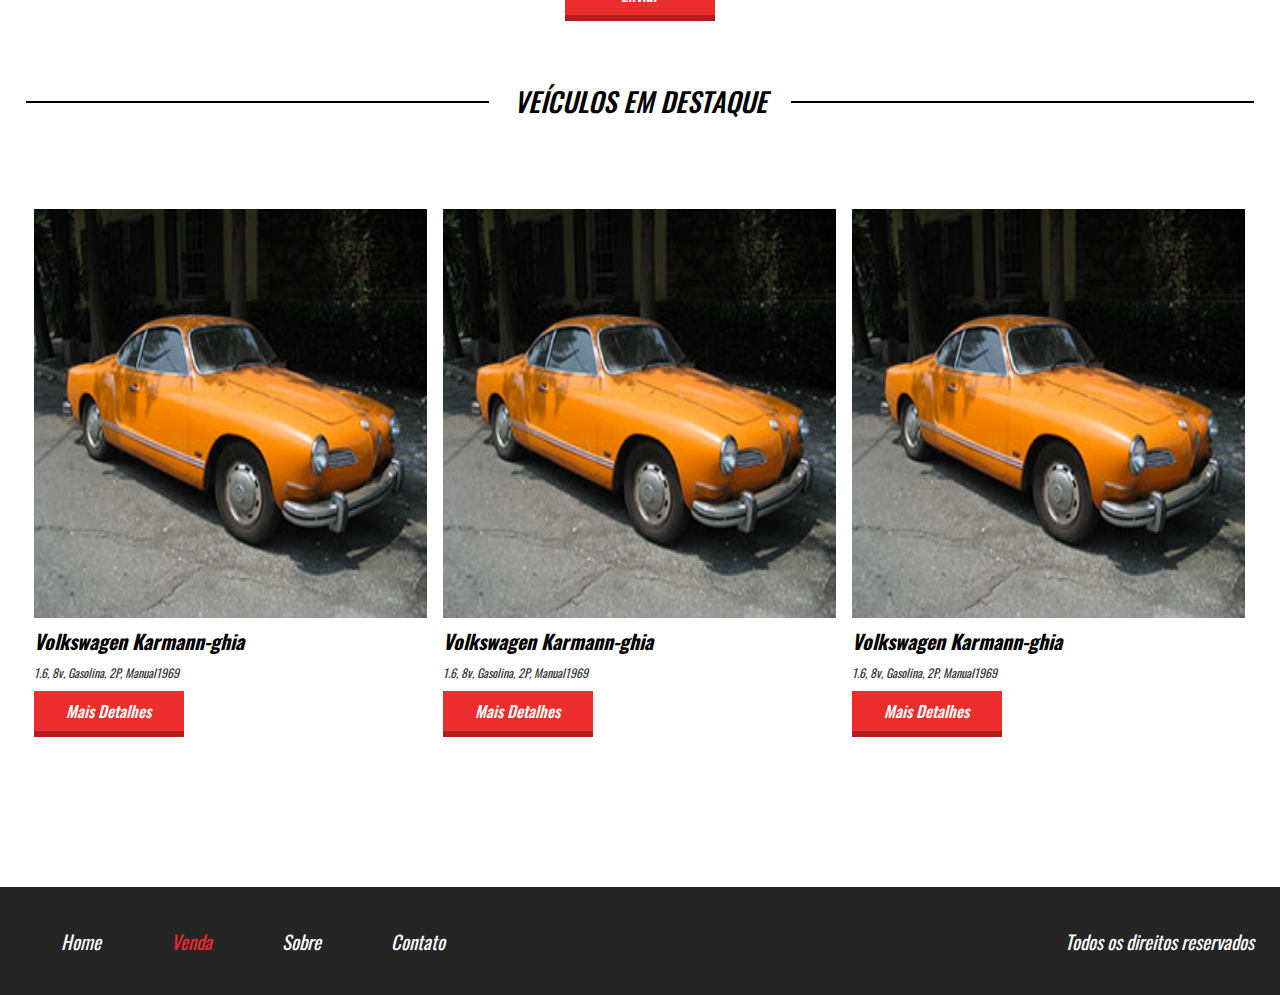
==== commit 1affc880: "Finished Project" ====
--- a/veiculo-teste.html
+++ b/veiculo-teste.html
@@ -2,7 +2,7 @@
 <html lang="pt-br">
 
 <head>
-    <title>Projeto 05</title>
+    <title>Volkswagen Karmann-ghia</title>
     <!-- fonts -->
     <link rel="preconnect" href="https://fonts.googleapis.com">
     <link rel="preconnect" href="https://fonts.gstatic.com" crossorigin>
@@ -15,6 +15,7 @@
     <meta name="description" content="Conteúdo do meu site.">
     <meta name="keywords" content="palavras-chaves,separadas,por,virgula">
     <meta name="author" content="Carlos Devit">
+    <link rel="shortcut icon" type="image-x/png" href="icone.ico">
     <link href="css/style.css" rel="stylesheet" />
 
 </head>
@@ -30,7 +31,7 @@
                 <ul>
                     <li><a href="index.html">Home</a></li>
                     <li><a style="color: #eb2d2d;" href="venda.html">Venda</a></li>
-                    <li><a href="">Sobre</a></li>
+                    <li><a href="sobre.html">Sobre</a></li>
                     <li><a href="">Contato</a></li>
                 </ul>
             </nav><!-- desktop -->
@@ -39,7 +40,7 @@
                 <ul>
                     <li><a href="index.html">Home</a></li>
                     <li><a style="color: #eb2d2d;" href="venda.html">Venda</a></li>
-                    <li><a href="">Sobre</a></li>
+                    <li><a href="sobre.html">Sobre</a></li>
                     <li><a href="">Contato</a></li>
                 </ul>
             </nav><!-- mobile -->
@@ -193,7 +194,7 @@
                 <ul>
                     <li><a href="index.html">Home</a></li>
                     <li><a style="color: #eb2d2d;" href="venda.html">Venda</a></li>
-                    <li><a href="">Sobre</a></li>
+                    <li><a href="sobre.html">Sobre</a></li>
                     <li><a href="">Contato</a></li>
                 </ul>
             </nav>
--- a/css/style.css
+++ b/css/style.css
@@ -403,6 +403,7 @@
 /*Footer*/
 
 footer {
+    margin-top: 20px;
     padding: 40px 2%;
     background: #252525;
 }
@@ -679,7 +680,7 @@
     width: 200%;
 }
 
-div.mini-img-wraper{
+div.mini-img-wraper {
     float: left;
     padding: 9px;
     width: calc(33.3% * (100 / 200));
@@ -696,6 +697,60 @@
 
 /*******/
 
+/*Paga & Section Sobre/about*/
+
+section.about {
+    min-height: 90%;
+    padding: 60px 2% 20px 2%;
+}
+
+section.about div.container {
+    margin-top: 30px;
+    max-width: 840px;
+}
+
+section.about div.featured-img-about {
+    width: 100%;
+    padding-top: 60%;
+    background-color: rgb(220, 220, 220);
+}
+
+section.about div.description-author {
+    margin-top: 20px;
+}
+
+div.description-author h2 {
+    font-size: 24px;
+}
+
+div.description-author p {
+    font-size: 16px;
+    margin-top: 10px;
+    line-height: 28px;
+}
+
+div.description-author2 {
+    margin-top: 20px;
+
+}
+
+div.small-img {
+    float: left;
+    width: 30%;
+    padding-top: 30%;
+    background-color: rgb(220, 220, 220);
+}
+
+div.description-author2 p {
+    float: left;
+    width: 70%;
+    padding: 15px;
+    font-size: 16px;
+    line-height: 28px;
+}
+
+
+/*******/
 
 /*Media Queries*/
 
@@ -806,9 +861,10 @@
         float: none;
     }
 
-    div.car-info2{
+    div.car-info2 {
         width: 100%;
     }
+
     div.car-description {
         padding: 20px 2%;
         text-align: center;
@@ -822,6 +878,34 @@
         max-width: none;
     }
 
+    div.description-author {
+        text-align: center;
+    }
+
+    div.description-author p {
+        text-align: justify;
+    }
+
+    div.description-author2{
+        text-align: center;
+    }
+
+
+    div.small-img {
+        float: none;
+        display:inline-block;
+        width: 50%;
+        padding-top: 50%;
+        text-align: center;
+    }
+
+    div.description-author2 p {
+        float: none;
+        display:inline-block;
+        width: 100%;
+        padding: 20px 2%;
+        text-align: justify;
+    }
 }
 
 /* max-width: 580px */
@@ -839,6 +923,11 @@
     div.text-banner div.text-banner-single:nth-of-type(4) {
         width: 270px;
     }
+    
+    div.small-img {
+        width: 100%;
+        padding-top: 100%;
+    }
 }
 
 /*******/